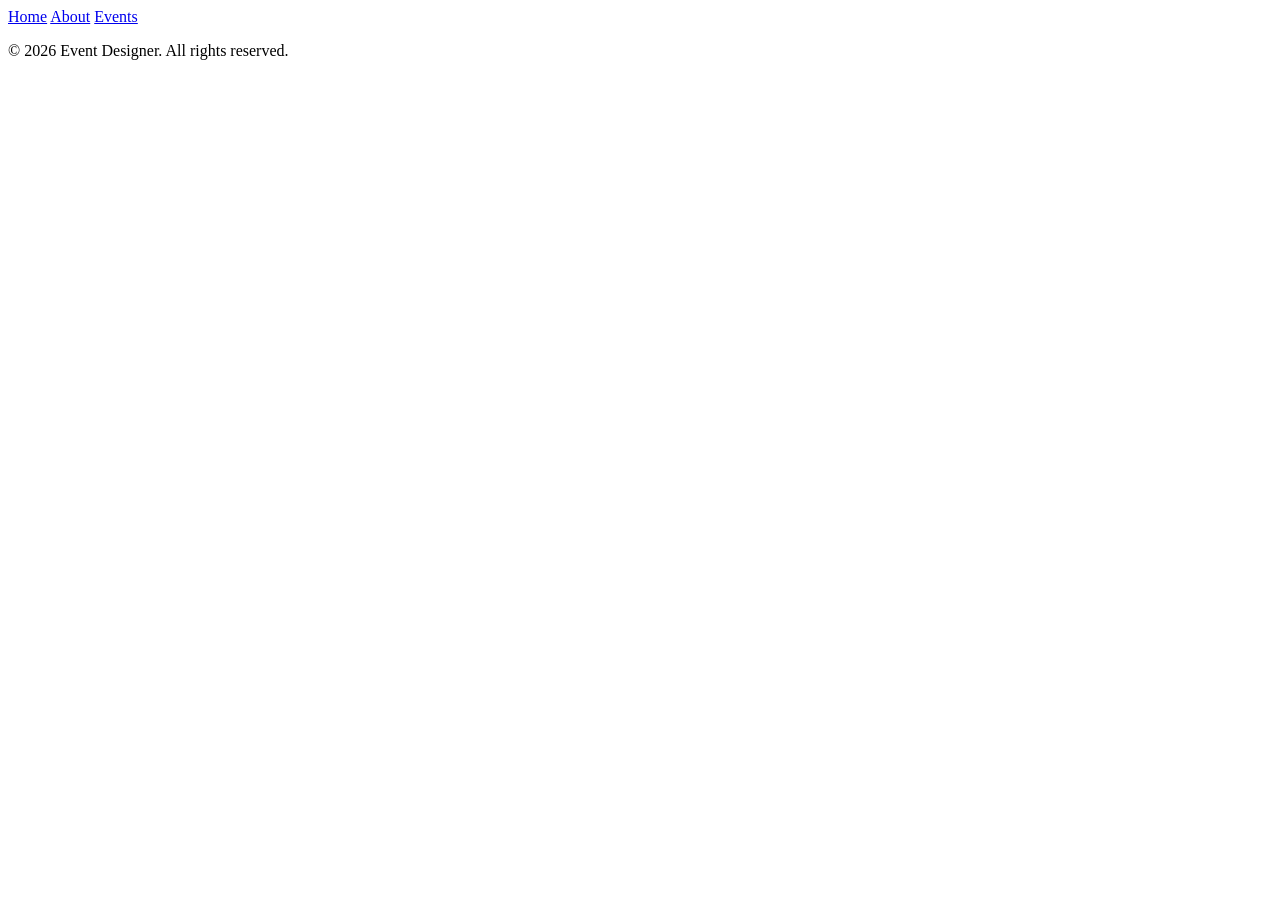
==== about.html @ 048ec02e "Initial Commit - Project Structure" ====
<!DOCTYPE html>
<html lang="en">
<head>
  <meta charset="UTF-8">
  <meta name="viewport" content="width=device-width, initial-scale=1.0">
  <title>About - Event Designer</title>
  <link rel="stylesheet" href="css/styles.css">
</head>
<body>
  <header>
    <nav>
      <a href="index.html">Home</a>
      <a href="about.html" class="active">About</a>
      <a href="events.html">Events</a>
    </nav>
  </header>

  <main>
  </main>

  <footer>
    <p>&copy; 2026 Event Designer. All rights reserved.</p>
  </footer>

  <script src="js/events-data.js"></script>
  <script src="js/events.js"></script>
</body>
</html>
---- css/styles.css ----
/* Shared styles placeholder */
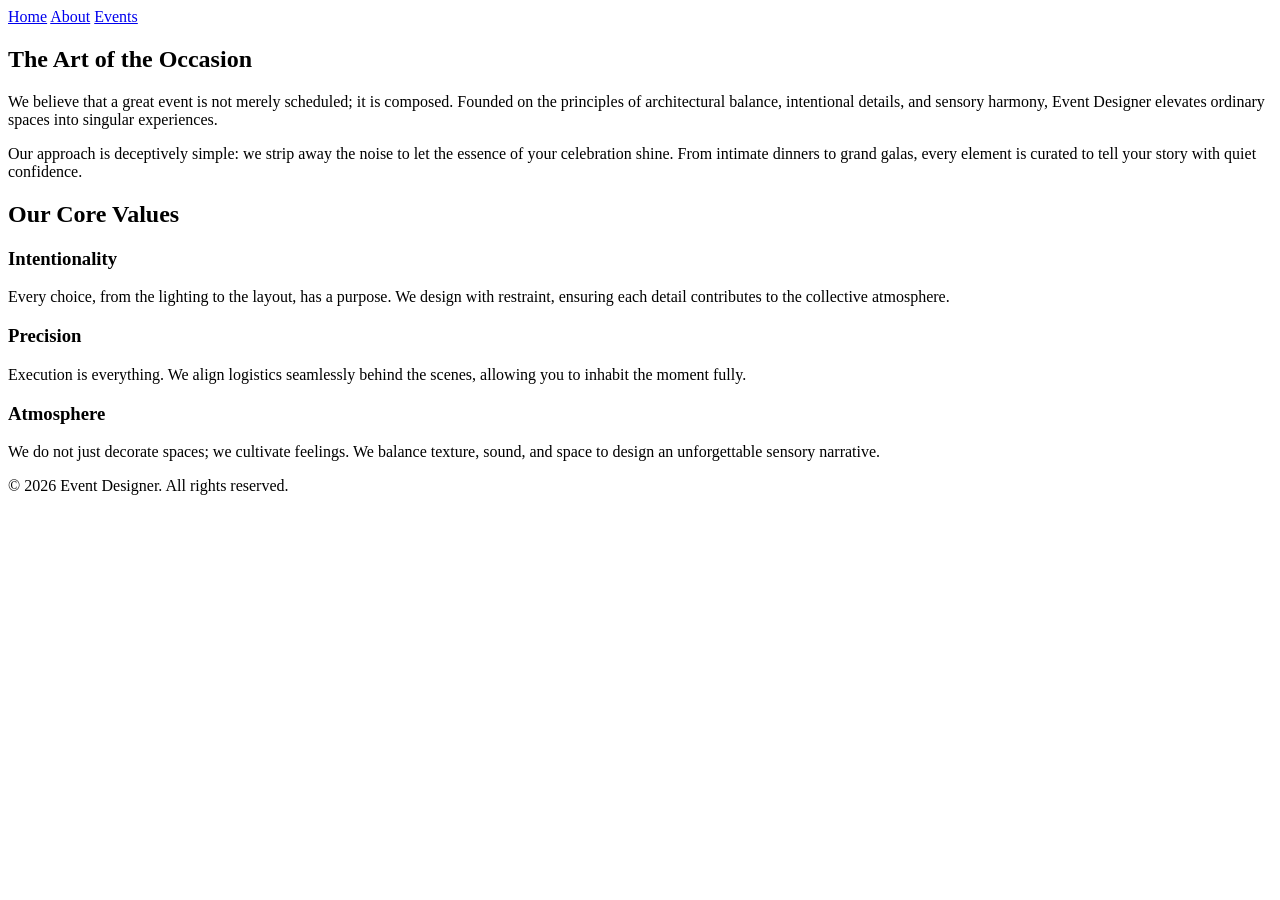
==== commit 359149e1: "feat(about): add brand story and core values markup" ====
--- a/about.html
+++ b/about.html
@@ -1,11 +1,13 @@
 <!DOCTYPE html>
 <html lang="en">
+
 <head>
   <meta charset="UTF-8">
   <meta name="viewport" content="width=device-width, initial-scale=1.0">
   <title>About - Event Designer</title>
   <link rel="stylesheet" href="css/styles.css">
 </head>
+
 <body>
   <header>
     <nav>
@@ -16,6 +18,35 @@
   </header>
 
   <main>
+    <section class="brand-story">
+      <h2>The Art of the Occasion</h2>
+      <p class="lead">We believe that a great event is not merely scheduled; it is composed. Founded on the principles
+        of architectural balance, intentional details, and sensory harmony, Event Designer elevates ordinary spaces into
+        singular experiences.</p>
+      <p>Our approach is deceptively simple: we strip away the noise to let the essence of your celebration shine. From
+        intimate dinners to grand galas, every element is curated to tell your story with quiet confidence.</p>
+    </section>
+
+    <section class="philosophy">
+      <h2>Our Core Values</h2>
+      <div class="value-grid">
+        <div class="value-card">
+          <h3>Intentionality</h3>
+          <p>Every choice, from the lighting to the layout, has a purpose. We design with restraint, ensuring each
+            detail contributes to the collective atmosphere.</p>
+        </div>
+        <div class="value-card">
+          <h3>Precision</h3>
+          <p>Execution is everything. We align logistics seamlessly behind the scenes, allowing you to inhabit the
+            moment fully.</p>
+        </div>
+        <div class="value-card">
+          <h3>Atmosphere</h3>
+          <p>We do not just decorate spaces; we cultivate feelings. We balance texture, sound, and space to design an
+            unforgettable sensory narrative.</p>
+        </div>
+      </div>
+    </section>
   </main>
 
   <footer>
@@ -25,4 +56,5 @@
   <script src="js/events-data.js"></script>
   <script src="js/events.js"></script>
 </body>
-</html>
+
+</html>
